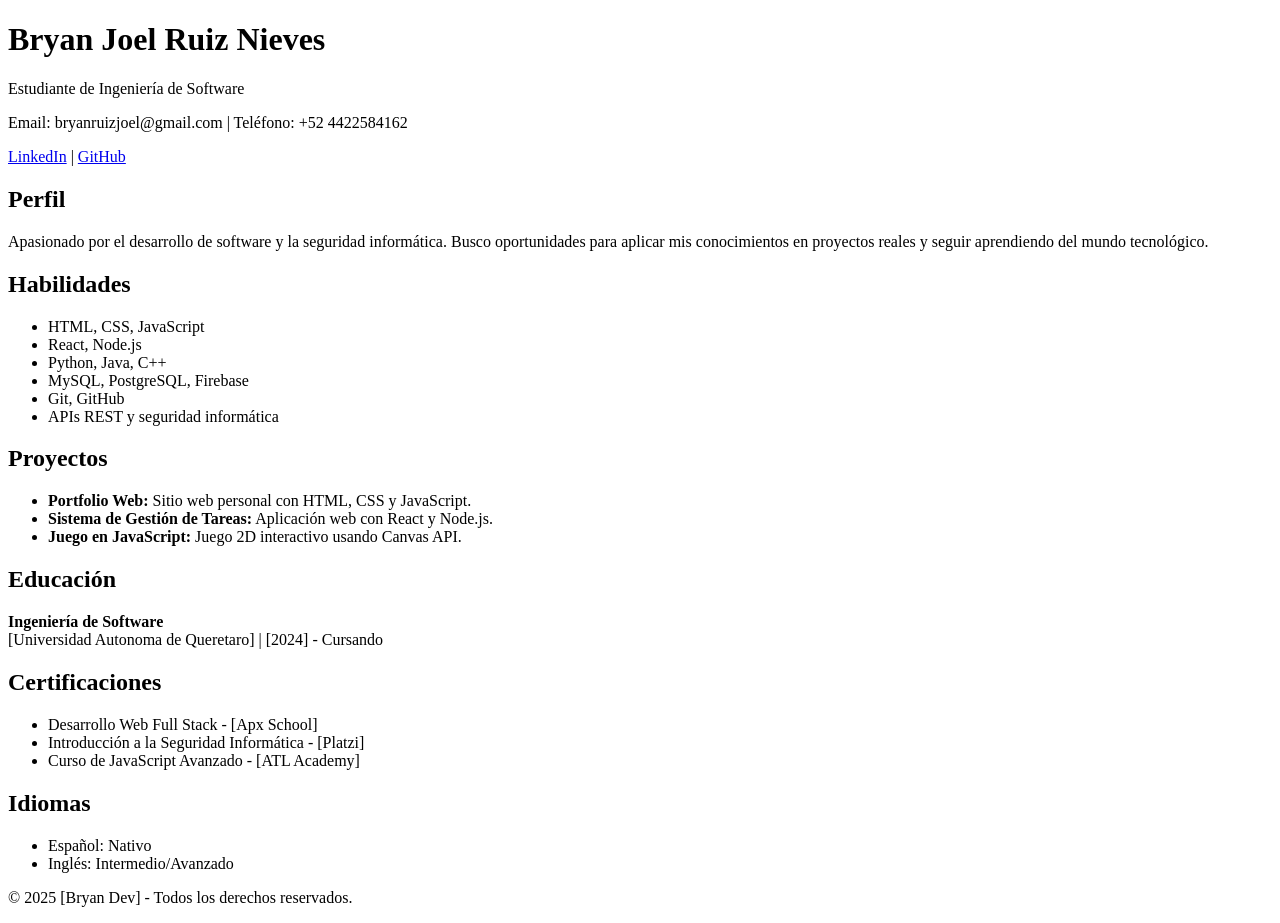
==== index.html @ 7cb3946c "Create index.html" ====
<!DOCTYPE html>
<html lang="es">
<head>
    <link rel="stylesheet" href="Perfil.css">
    <meta charset="UTF-8">
    <meta name="viewport" content="width=device-width, initial-scale=1.0">
    <title>Currículum Vitae</title>
</head>
<body>
    <header>
        <h1>Bryan Joel Ruiz Nieves </h1>
        <p>Estudiante de Ingeniería de Software</p>
        <p>Email: bryanruizjoel@gmail.com | Teléfono: +52 4422584162</p>
        <p><a href="https://www.linkedin.com/in/bryan-ruiz-084b24347/">LinkedIn</a> | <a href="https://github.com/IngeJoel">GitHub</a></p>
    </header>

    <section>
        <h2>Perfil</h2>
        <p>Apasionado por el desarrollo de software y la seguridad informática. Busco oportunidades para aplicar mis conocimientos en proyectos reales y seguir aprendiendo del mundo tecnológico.</p>
    </section>

    <section>
        <h2>Habilidades</h2>
        <ul>
            <li>HTML, CSS, JavaScript</li>
            <li>React, Node.js</li>
            <li>Python, Java, C++</li>
            <li>MySQL, PostgreSQL, Firebase</li>
            <li>Git, GitHub</li>
            <li>APIs REST y seguridad informática</li>
        </ul>
    </section>

    <section>
        <h2>Proyectos</h2>
        <ul>
            <li><strong>Portfolio Web:</strong> Sitio web personal con HTML, CSS y JavaScript.</li>
            <li><strong>Sistema de Gestión de Tareas:</strong> Aplicación web con React y Node.js.</li>
            <li><strong>Juego en JavaScript:</strong> Juego 2D interactivo usando Canvas API.</li>
        </ul>
    </section>

    <section>
        <h2>Educación</h2>
        <p><strong>Ingeniería de Software</strong><br>[Universidad Autonoma de Queretaro] | [2024] - Cursando</p>
    </section>

    <section>
        <h2>Certificaciones</h2>
        <ul>
            <li>Desarrollo Web Full Stack - [Apx School]</li>
            <li>Introducción a la Seguridad Informática - [Platzi]</li>
            <li>Curso de JavaScript Avanzado - [ATL Academy]</li>
        </ul>
    </section>

    <section>
        <h2>Idiomas</h2>
        <ul>
            <li>Español: Nativo</li>
            <li>Inglés: Intermedio/Avanzado</li>
        </ul>
    </section>

    <footer>
        <p>© 2025 [Bryan Dev] - Todos los derechos reservados.</p>
    </footer>
    <script src="Perfil.js"></script>
</body>
</html>
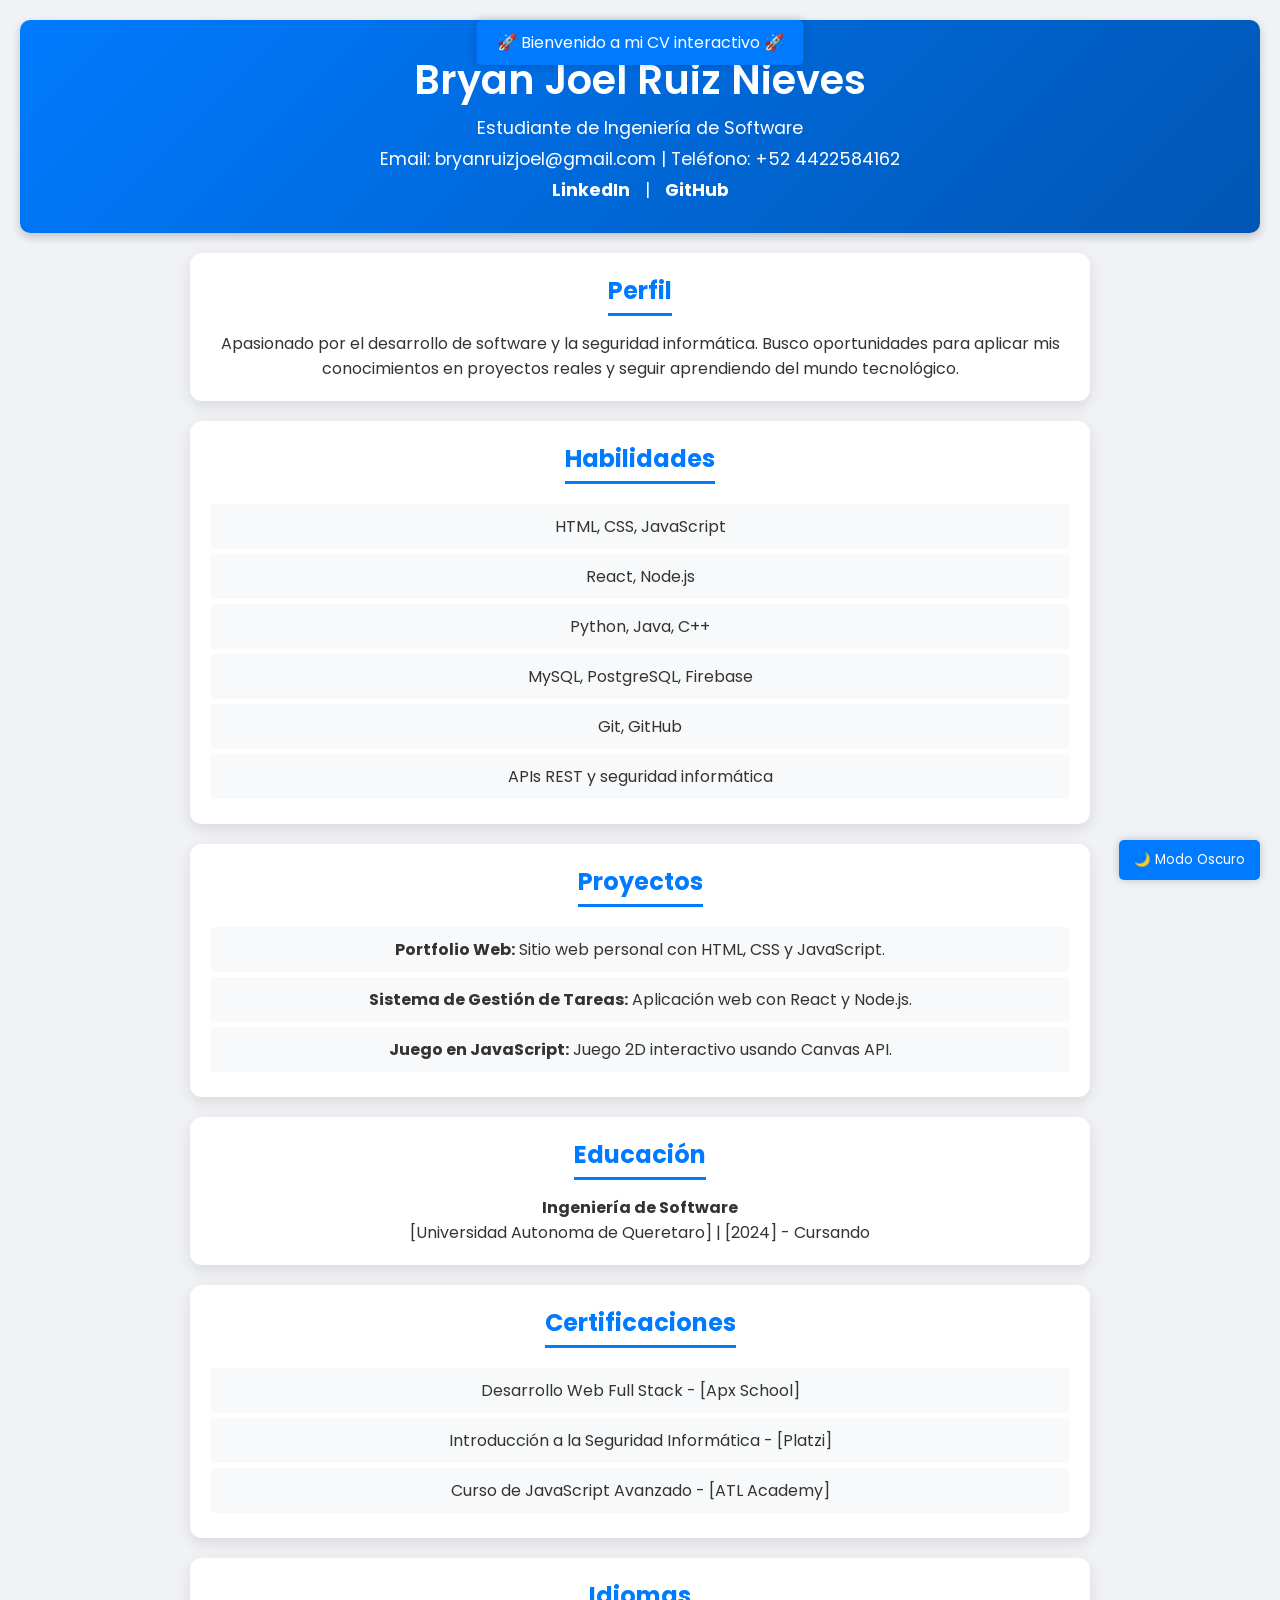
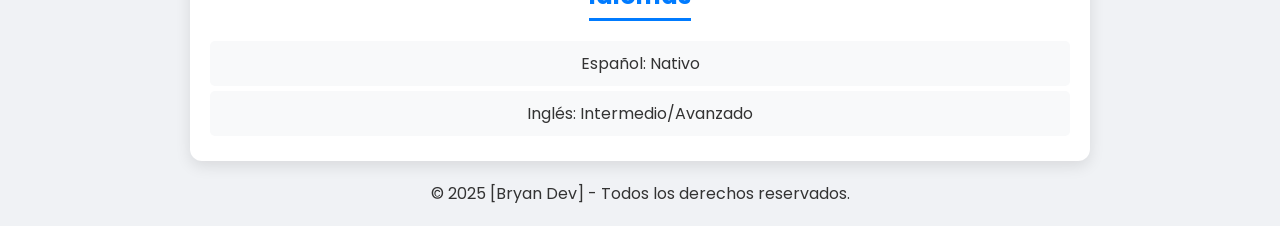
==== commit f9dee607: "Update index.html" ====
--- a/index.html
+++ b/index.html
@@ -1,7 +1,7 @@
 <!DOCTYPE html>
 <html lang="es">
 <head>
-    <link rel="stylesheet" href="Perfil.css">
+    <link rel="stylesheet" href="style.css">
     <meta charset="UTF-8">
     <meta name="viewport" content="width=device-width, initial-scale=1.0">
     <title>Currículum Vitae</title>
@@ -65,6 +65,6 @@
     <footer>
         <p>© 2025 [Bryan Dev] - Todos los derechos reservados.</p>
     </footer>
-    <script src="Perfil.js"></script>
+    <script src="script.js"></script>
 </body>
 </html>
--- a/style.css
+++ b/style.css
@@ -0,0 +1,138 @@
+/* --- Fuentes y Reset --- */
+@import url('https://fonts.googleapis.com/css2?family=Poppins:wght@300;400;600&display=swap');
+
+* {
+    margin: 0;
+    padding: 0;
+    box-sizing: border-box;
+    font-family: 'Poppins', sans-serif;
+}
+
+/* --- Fondo y estructura general --- */
+body {
+    background-color: #f0f2f5;
+    color: #333;
+    text-align: center;
+    padding: 20px;
+    transition: background 0.5s, color 0.5s;
+}
+
+/* --- Header (Encabezado) --- */
+header {
+    background: linear-gradient(135deg, #007bff, #0056b3);
+    color: white;
+    padding: 30px;
+    border-radius: 10px;
+    box-shadow: 0 4px 10px rgba(0, 0, 0, 0.2);
+    transition: background 0.5s;
+}
+
+header h1 {
+    font-size: 2.5rem;
+    font-weight: 600;
+}
+
+header p {
+    font-size: 1.1rem;
+    margin-top: 5px;
+}
+
+header a {
+    color: white;
+    font-weight: bold;
+    text-decoration: none;
+    margin: 0 10px;
+    transition: color 0.3s;
+}
+
+header a:hover {
+    color: #ffdd57;
+}
+
+/* --- Secciones --- */
+section {
+    background: white;
+    margin: 20px auto;
+    padding: 20px;
+    width: 80%;
+    max-width: 900px;
+    border-radius: 12px;
+    box-shadow: 0 5px 15px rgba(0, 0, 0, 0.1);
+    transition: transform 0.3s, box-shadow 0.3s;
+}
+
+section:hover {
+    transform: translateY(-5px);
+    box-shadow: 0 8px 20px rgba(0, 0, 0, 0.15);
+}
+
+/* --- Títulos de Sección --- */
+h2 {
+    color: #007bff;
+    border-bottom: 3px solid #007bff;
+    display: inline-block;
+    padding-bottom: 5px;
+    margin-bottom: 15px;
+}
+
+/* --- Listas --- */
+ul {
+    list-style: none;
+    padding: 0;
+}
+
+ul li {
+    background: #f8f9fa;
+    margin: 5px 0;
+    padding: 10px;
+    border-radius: 5px;
+    transition: background 0.3s;
+}
+
+ul li:hover {
+    background: #e9ecef;
+}
+
+/* --- Botón de Modo Oscuro --- */
+#boton-tema {
+    position: fixed;
+    bottom: 20px;
+    right: 20px;
+    background: #007bff;
+    color: white;
+    border: none;
+    padding: 10px 15px;
+    border-radius: 5px;
+    cursor: pointer;
+    font-size: 1rem;
+    box-shadow: 0 0 10px rgba(0, 0, 0, 0.2);
+    transition: background 0.3s, transform 0.2s;
+}
+
+#boton-tema:hover {
+    background: #0056b3;
+    transform: scale(1.05);
+}
+
+/* --- Modo Oscuro --- */
+.dark-mode {
+    background-color: #222;
+    color: #f4f4f4;
+}
+
+.dark-mode header {
+    background: linear-gradient(135deg, #333, #111);
+}
+
+.dark-mode section {
+    background: #333;
+    color: #f4f4f4;
+}
+
+.dark-mode ul li {
+    background: #444;
+}
+
+.dark-mode ul li:hover {
+    background: #555;
+}
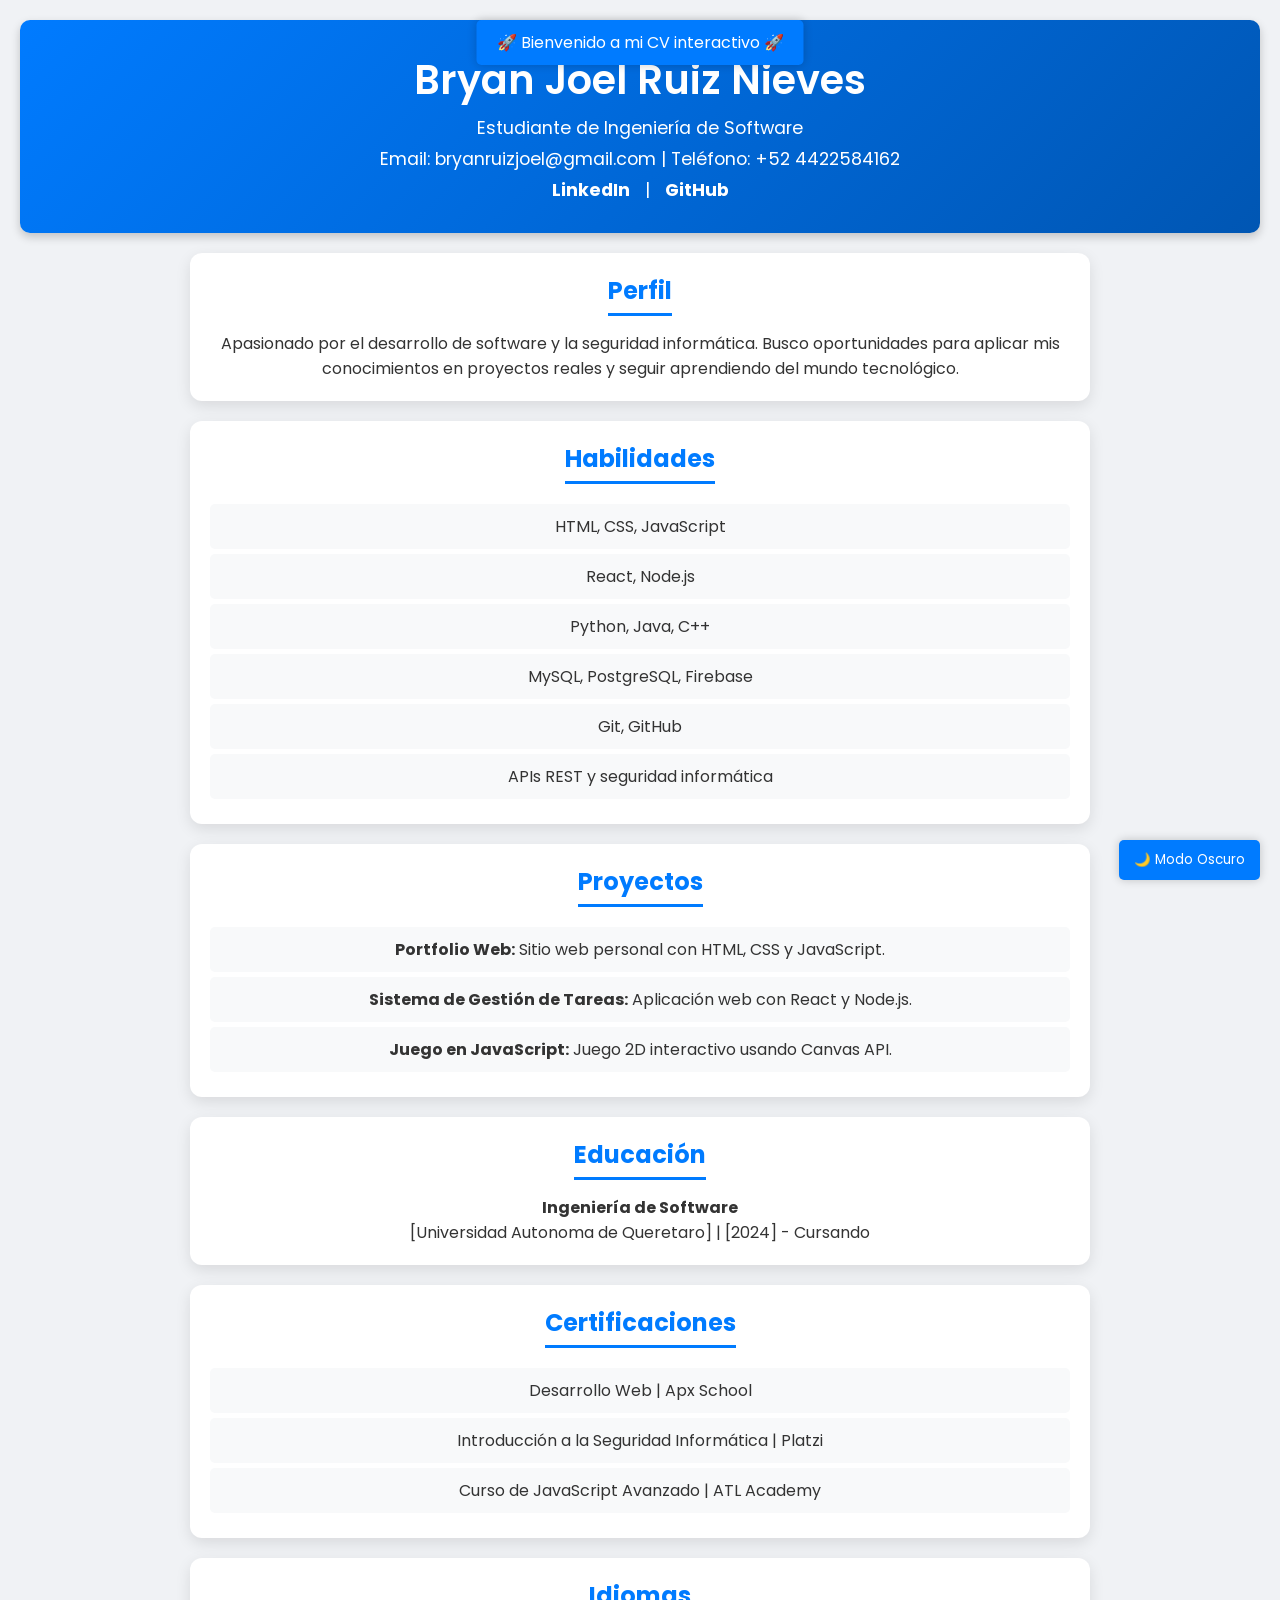
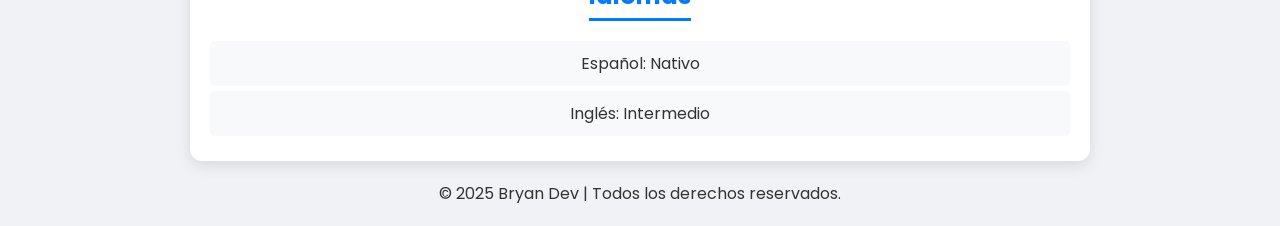
==== commit eefd85e2: "Update index.html" ====
--- a/index.html
+++ b/index.html
@@ -48,9 +48,9 @@
     <section>
         <h2>Certificaciones</h2>
         <ul>
-            <li>Desarrollo Web Full Stack - [Apx School]</li>
-            <li>Introducción a la Seguridad Informática - [Platzi]</li>
-            <li>Curso de JavaScript Avanzado - [ATL Academy]</li>
+            <li>Desarrollo Web | Apx School</li>
+            <li>Introducción a la Seguridad Informática | Platzi</li>
+            <li>Curso de JavaScript Avanzado | ATL Academy</li>
         </ul>
     </section>
 
@@ -58,12 +58,12 @@
         <h2>Idiomas</h2>
         <ul>
             <li>Español: Nativo</li>
-            <li>Inglés: Intermedio/Avanzado</li>
+            <li>Inglés: Intermedio</li>
         </ul>
     </section>
 
     <footer>
-        <p>© 2025 [Bryan Dev] - Todos los derechos reservados.</p>
+        <p>© 2025 Bryan Dev | Todos los derechos reservados.</p>
     </footer>
     <script src="script.js"></script>
 </body>
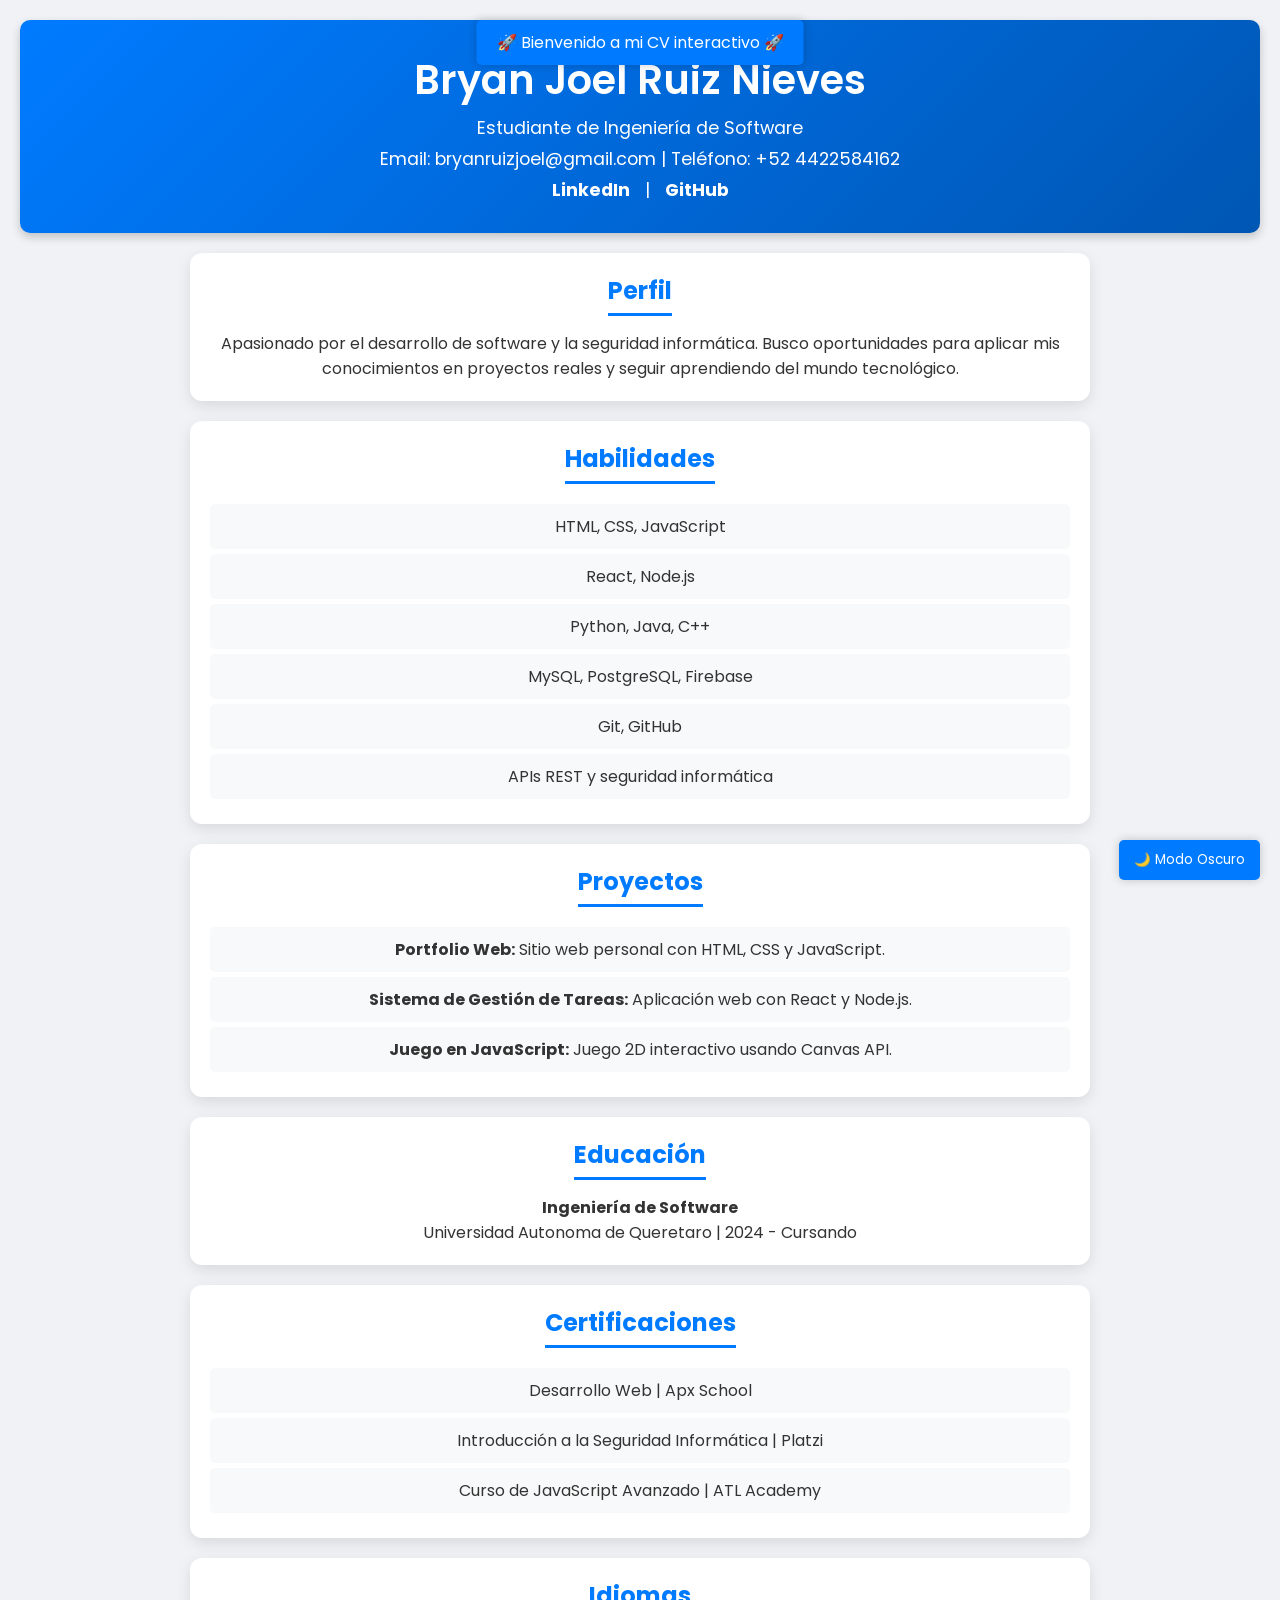
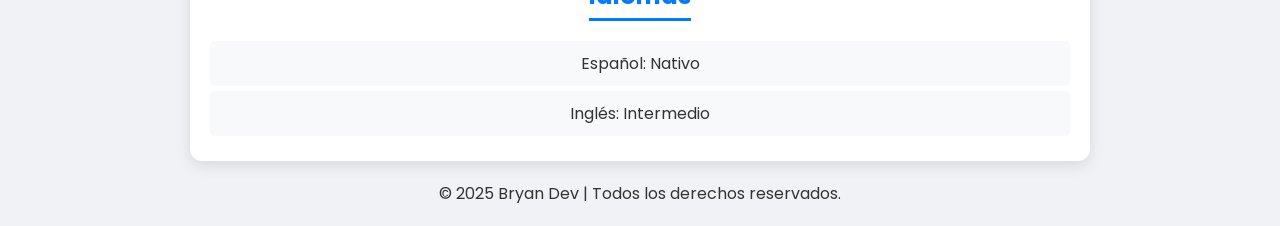
==== commit 29c9fb4f: "Update index.html" ====
--- a/index.html
+++ b/index.html
@@ -42,7 +42,7 @@
 
     <section>
         <h2>Educación</h2>
-        <p><strong>Ingeniería de Software</strong><br>[Universidad Autonoma de Queretaro] | [2024] - Cursando</p>
+        <p><strong>Ingeniería de Software</strong><br>Universidad Autonoma de Queretaro | 2024 - Cursando</p>
     </section>
 
     <section>
